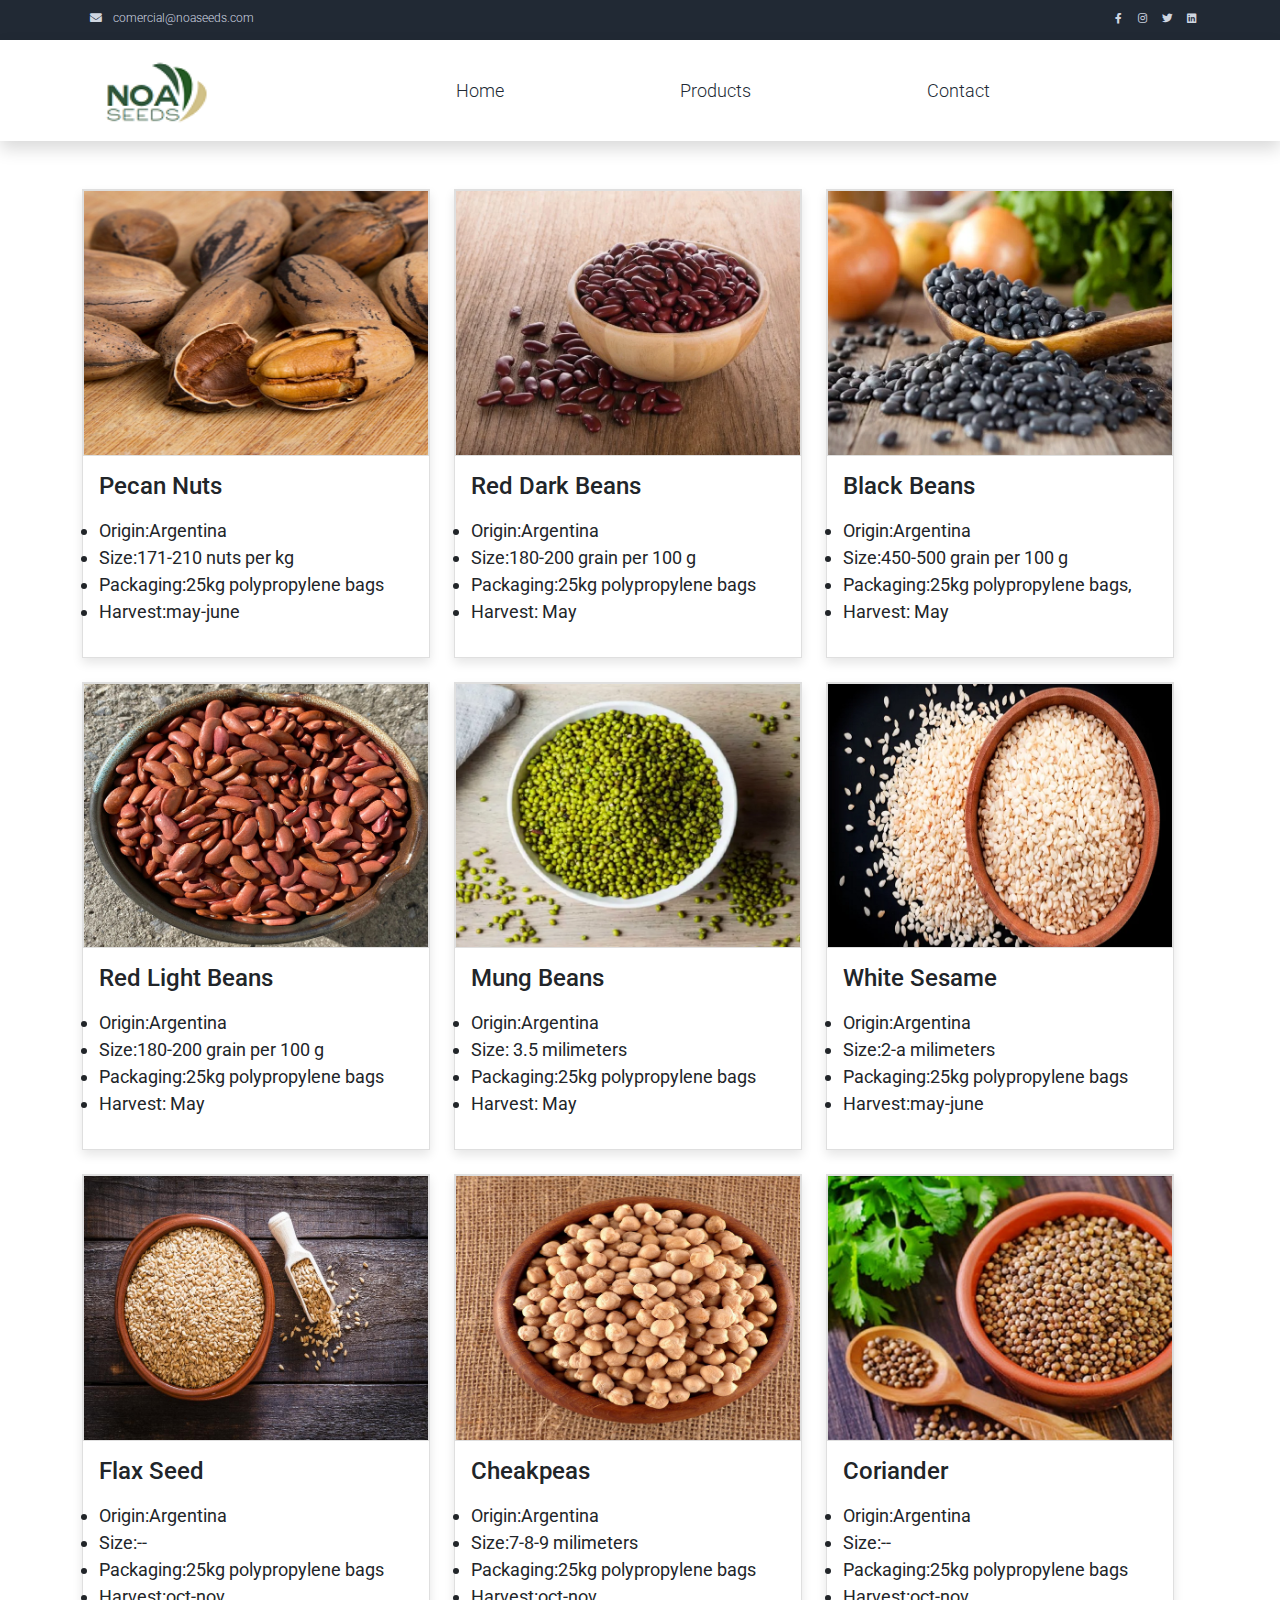
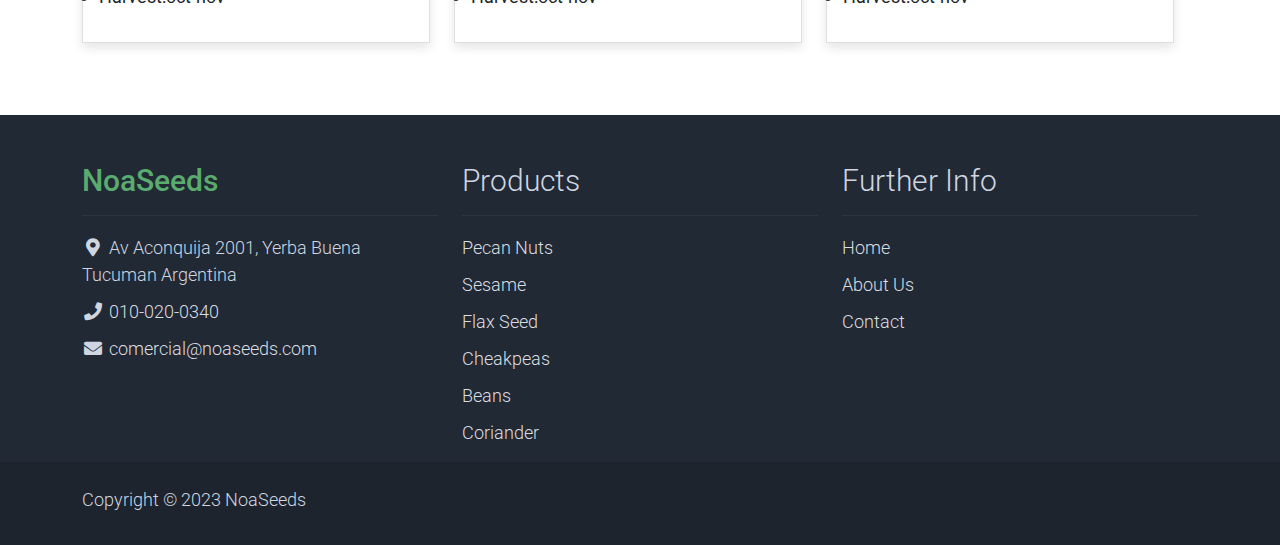
==== shop.html @ 42c62831 "pagina completa" ====
<!DOCTYPE html>
<html lang="en">

<head>
    <title>NoaSeeds Export Company </title>
    <meta charset="utf-8">
    <meta name="viewport" content="width=device-width, initial-scale=1">

    <link rel="apple-touch-icon" href="assets/img/apple-icon.png">
    <link rel="shortcut icon" type="image/x-icon" href="assets/img/favicon.ico">

    <link rel="stylesheet" href="assets/css/bootstrap.min.css">
    <link rel="stylesheet" href="assets/css/templatemo.css">
    <link rel="stylesheet" href="assets/css/custom.css">

    <!-- Load fonts style after rendering the layout styles -->
    <link rel="stylesheet" href="https://fonts.googleapis.com/css2?family=Roboto:wght@100;200;300;400;500;700;900&display=swap">
    <link rel="stylesheet" href="assets/css/fontawesome.min.css">

</head>

<body>
    <!-- Start Top Nav -->
    <nav class="navbar navbar-expand-lg bg-dark navbar-light d-none d-lg-block" id="templatemo_nav_top">
        <div class="container text-light">
            <div class="w-100 d-flex justify-content-between">
                <div>
                    <i class="fa fa-envelope mx-2"></i>
                    <a class="navbar-sm-brand text-light text-decoration-none" href="mailto:comercial@noaseeds.com">comercial@noaseeds.com</a>
                </div>
                <div>
                    <a class="text-light" href="" target="_blank" rel="sponsored"><i class="fab fa-facebook-f fa-sm fa-fw me-2"></i></a>
                    <a class="text-light" href="" target="_blank"><i class="fab fa-instagram fa-sm fa-fw me-2"></i></a>
                    <a class="text-light" href="" target="_blank"><i class="fab fa-twitter fa-sm fa-fw me-2"></i></a>
                    <a class="text-light" href="" target="_blank"><i class="fab fa-linkedin fa-sm fa-fw"></i></a>
                </div>
            </div>
        </div>
    </nav>
    <!-- Close Top Nav -->


    <!-- Header -->
    <nav class="navbar navbar-expand-lg navbar-light shadow">
        <div class="container d-flex justify-content-between align-items-center">

            <a class="navbar-brand" href="index.html">
                <img src="assets/img/logo .png" alt="" width="150px" height="75px" />
              </a>
            <button class="navbar-toggler border-0" type="button" data-bs-toggle="collapse" data-bs-target="#templatemo_main_nav" aria-controls="navbarSupportedContent" aria-expanded="false" aria-label="Toggle navigation">
                <span class="navbar-toggler-icon"></span>
            </button>

            <div class="align-self-center collapse navbar-collapse flex-fill  d-lg-flex justify-content-lg-between" id="templatemo_main_nav">
                <div class="flex-fill">
                    <ul class="nav navbar-nav d-flex justify-content-between mx-lg-auto">
                        <li class="nav-item">
                            <a class="nav-link" href="index.html">Home</a>
                        </li>
                        <li class="nav-item">
                            <a class="nav-link" href="shop.html">Products</a>
                        </li>
                        <li class="nav-item">
                            <a class="nav-link" href="contact.html">Contact</a>
                        </li>
                    </ul>
                </div>
            </div>

        </div>
    </nav>
    <!-- Close Header -->

    <!-- Modal -->
    <div class="modal fade bg-white" id="templatemo_search" tabindex="-1" role="dialog" aria-labelledby="exampleModalLabel" aria-hidden="true">
        <div class="modal-dialog modal-lg" role="document">
            <div class="w-100 pt-1 mb-5 text-right">
                <button type="button" class="btn-close" data-bs-dismiss="modal" aria-label="Close"></button>
            </div>
            <form action="" method="get" class="modal-content modal-body border-0 p-0">
                <div class="input-group mb-2">
                    <input type="text" class="form-control" id="inputModalSearch" name="q" placeholder="Search ...">
                    <button type="submit" class="input-group-text bg-success text-light">
                        <i class="fa fa-fw fa-search text-white"></i>
                    </button>
                </div>
            </form>
        </div>
    </div>



    <!-- Start Content -->
    <div class="container py-5">
        <div class="row">
                <div class="row">
                    <div class="col-md-4">
                        <div class="card mb-4 product-wap rounded-0">
                            <div class="card rounded-0">
                                <img class="card-img rounded-0 img-fluid" src="assets/img/pecana editada.png">
                            </div>
                            <div class="card-body">
                              <h4>Pecan Nuts</h4>
                              <p>
                                <lu>
                                    <li><b>Origin:Argentina</b></li>
                                    <li><b>Size:171-210 nuts per kg</b></li>
                                    <li><b>Packaging:25kg polypropylene bags</b></li>
                                    <li><b>Harvest:may-june</b></li>
                                </lu>
                              </p> 
                            </div>
                        </div>
                    </div>
                    <div class="col-md-4">
                        <div class="card mb-4 product-wap rounded-0">
                            <div class="card rounded-0">
                                <img class="card-img rounded-0 img-fluid" src="assets/img/poroto rojo dark.webp">
                            </div>
                            <div class="card-body">
                              <h4>Red Dark Beans</h4>
                              <p>
                                <lu>
                                    <li><b>Origin:Argentina</b></li>
                                    <li><b>Size:180-200 grain per 100 g</b></li>
                                    <li><b>Packaging:25kg polypropylene bags</b></li>
                                    <li><b>Harvest: May</b></li>
                                </lu>
                              </p> 
                            </div>
                        </div>
                    </div>
                    <div class="col-md-4">
                        <div class="card mb-4 product-wap rounded-0">
                            <div class="card rounded-0">
                                <img class="card-img rounded-0 img-fluid" src="assets/img/poroto negro editado.png">
                            </div>
                            <div class="card-body">
                              <h4>Black Beans</h4>
                              <p>
                                <lu>
                                    <li><b>Origin:Argentina</b></li>
                                    <li><b>Size:450-500 grain per 100 g</b></li>
                                    <li><b>Packaging:25kg polypropylene bags,</b></li>
                                    <li><b>Harvest: May</b></li>
                                </lu>
                              </p> 
                            </div>
                        </div>
                    </div>
                    <div class="col-md-4">
                        <div class="card mb-4 product-wap rounded-0">
                            <div class="card rounded-0">
                                <img class="card-img rounded-0 img-fluid" src="assets/img/LightRed editada.png">
                            </div>
                            <div class="card-body">
                              <h4>Red Light Beans</h4>
                              <p>
                                <lu>
                                    <li><b>Origin:Argentina</b></li>
                                    <li><b>Size:180-200 grain per 100 g</b></li>
                                    <li><b>Packaging:25kg polypropylene bags</b></li>
                                    <li><b>Harvest: May</b></li>
                                </lu>
                              </p> 
                            </div>
                        </div>
                    </div>
                    <div class="col-md-4">
                        <div class="card mb-4 product-wap rounded-0">
                            <div class="card rounded-0">
                                <img class="card-img rounded-0 img-fluid" src="assets/img/mung-beans editada.png">
                            </div>
                            <div class="card-body">
                              <h4>Mung Beans</h4>
                              <p> 
                                <lu>
                                    <li><b>Origin:Argentina</b></li>
                                    <li><b>Size: 3.5 milimeters</b></li>
                                    <li><b>Packaging:25kg polypropylene bags</b></li>
                                    <li><b>Harvest: May</b></li>
                                </lu>
                              </p> 
                            </div>
                        </div>
                    </div>
                    <div class="col-md-4">
                        <div class="card mb-4 product-wap rounded-0">
                            <div class="card rounded-0">
                                <img class="card-img rounded-0 img-fluid" src="assets/img/white sesame edditada.png">
                            </div>
                            <div class="card-body">
                              <h4>White Sesame</h4>
                              <p> 
                                <lu>
                                    <li><b>Origin:Argentina</b></li>
                                    <li><b>Size:2-a milimeters</b></li>
                                    <li><b>Packaging:25kg polypropylene bags</b></li>
                                    <li><b>Harvest:may-june</b></li>
                            </lu>
                        </p> 
                            </div>
                        </div>
                    </div>
                    <div class="col-md-4">
                        <div class="card mb-4 product-wap rounded-0">
                            <div class="card rounded-0">
                                <img class="card-img rounded-0 img-fluid" src="assets/img/flaxseed editada.png">
                            </div>
                            <div class="card-body">
                              <h4>Flax Seed</h4>
                              <p> 
                                <lu>
                                    <li><b>Origin:Argentina</b></li>
                                    <li><b>Size:--</b></li>
                                    <li><b>Packaging:25kg polypropylene bags</b></li>
                                    <li><b>Harvest:oct-nov</b></li>
                                </lu>
                              </p> 
                            </div>
                        </div>
                    </div>
                    <div class="col-md-4">
                        <div class="card mb-4 product-wap rounded-0">
                            <div class="card rounded-0">
                                <img class="card-img rounded-0 img-fluid" src="assets/img/chickpeas editada.png">
                            </div>
                            <div class="card-body">
                              <h4>Cheakpeas</h4>
                              <p> 
                                <lu>
                                    <li><b>Origin:Argentina</b></li>
                                    <li><b>Size:7-8-9 milimeters</b></li>
                                    <li><b>Packaging:25kg polypropylene bags</b></li>
                                    <li><b>Harvest:oct-nov</b></li>
                                </lu>
                              </p> 
                            </div>
                        </div>
                    </div>
                    <div class="col-md-4">
                        <div class="card mb-4 product-wap rounded-0">
                            <div class="card rounded-0">
                                <img class="card-img rounded-0 img-fluid" src="assets/img/coriander editada.png">
                            </div>
                            <div class="card-body">
                              <h4>Coriander</h4>
                              <p>
                                <lu>
                                    <li><b>Origin:Argentina</b></li>
                                    <li><b>Size:--</b></li>
                                    <li><b>Packaging:25kg polypropylene bags</b></li>
                                    <li><b>Harvest:oct-nov</b></li>
                                </lu>
                            </p> 
                            </div>
                        </div>
                    </div>
            </div>

        </div>
    </div>
    <!-- End Content -->

    


    <!-- Start Footer -->
    <footer class="bg-dark" id="tempaltemo_footer">
        <div class="container">
            <div class="row">

                <div class="col-md-4 pt-5">
                    <h2 class="h2 text-success border-bottom pb-3 border-light logo">NoaSeeds</h2>
                    <ul class="list-unstyled text-light footer-link-list">
                        <li>
                            <i class="fas fa-map-marker-alt fa-fw"></i>
                            Av Aconquija 2001, Yerba Buena Tucuman Argentina
                        </li>
                        <li>
                            <i class="fa fa-phone fa-fw"></i>
                            <a class="text-decoration-none" href="tel:010-020-0340">010-020-0340</a>
                        </li>
                        <li>
                            <i class="fa fa-envelope fa-fw"></i>
                            <a class="text-decoration-none" href="mailto:info@company.com">comercial@noaseeds.com</a>
                        </li>
                    </ul>
                </div>

                <div class="col-md-4 pt-5">
                    <h2 class="h2 text-light border-bottom pb-3 border-light">Products</h2>
                    <ul class="list-unstyled text-light footer-link-list">
                        <li><a class="text-decoration-none" href="#">Pecan Nuts</a></li>
                        <li><a class="text-decoration-none" href="#">Sesame</a></li>
                        <li><a class="text-decoration-none" href="#">Flax Seed</a></li>
                        <li><a class="text-decoration-none" href="#">Cheakpeas</a></li>
                        <li><a class="text-decoration-none" href="#">Beans</a></li>
                        <li><a class="text-decoration-none" href="#">Coriander</a></li>
                    </ul>
                </div>

                <div class="col-md-4 pt-5">
                    <h2 class="h2 text-light border-bottom pb-3 border-light">Further Info</h2>
                    <ul class="list-unstyled text-light footer-link-list">
                        <li><a class="text-decoration-none" href="#">Home</a></li>
                        <li><a class="text-decoration-none" href="#">About Us</a></li>
                        <li><a class="text-decoration-none" href="contact.html">Contact</a></li>
                    </ul>
                </div>

            </div>

            
        </div>

        <div class="w-100 bg-black py-3">
            <div class="container">
                <div class="row pt-2">
                    <div class="col-12">
                        <p class="text-left text-light">
                            Copyright &copy; 2023 NoaSeeds 
                        </p>
                    </div>
                </div>
            </div>
        </div>

    </footer>
    <!-- End Footer -->

    <!-- Start Script -->
    <script src="assets/js/jquery-1.11.0.min.js"></script>
    <script src="assets/js/jquery-migrate-1.2.1.min.js"></script>
    <script src="assets/js/bootstrap.bundle.min.js"></script>
    <script src="assets/js/templatemo.js"></script>
    <script src="assets/js/custom.js"></script>
    <!-- End Script -->
</body>

</html>
---- assets/css/templatemo.css ----
/*

TemplateMo 559 Zay Shop

https://templatemo.com/tm-559-zay-shop

---------------------------------------------
Table of contents
------------------------------------------------
1. Typography
2. General
3. Nav
4. Hero Carousel
5. Accordion
6. Shop
7. Product
8. Carousel Hero
9. Carousel Brand
10. Services
11. Contact map
12. Footer
13. Small devices (landscape phones, 576px and up)
14. Medium devices (tablets, 768px and up)
15. Large devices (desktops, 992px and up)
16. Extra large devices (large desktops, 1200px and up)
--------------------------------------------- */


.carousel-item img{
  object-fit: cover;
  width: 100%;
  
}

/* Typography */
body, ul, li, p, a, label, input, div {
  font-family: 'Roboto', sans-serif;
  font-size: 18px !important;
  font-weight: 300 !important;
}
.h1 {
  font-family: 'Roboto', sans-serif;
  font-size: 48px !important;
  font-weight: 200 !important;
}
.h2 {
  font-family: 'Roboto', sans-serif;
  font-size: 30px !important;
  font-weight: 300;
}
.h3 {
  font-family: 'Roboto', sans-serif;
  font-size: 22px !important;
}
/* General */
.logo { font-weight: 500 !important;}
.text-warning {  color: #ede861 !important;}
.text-muted { color: #bcbcbc !important;}
.text-success { color: #59ab6e !important;}
.text-light { color: #cfd6e1 !important;}
.bg-dark { background-color: #212934 !important;}
.bg-light { background-color: #e9eef5 !important;}
.bg-black { background-color: #1d242d !important;}
.bg-success { background-color: #59ab6e !important;}
.btn-success {
  background-color: #59ab6e !important;
  border-color: #56ae6c !important;
}
.pagination .page-link:hover {color: #000;}
.pagination .page-link:hover, .pagination .page-link.active {
  background-color: #69bb7e;
  color: #fff;
}
/* Nav */
#templatemo_nav_top { min-height: 40px;}
#templatemo_nav_top * { font-size: .9em !important;}
#templatemo_main_nav a { color: #212934;}
#templatemo_main_nav a:hover { color: #69bb7e;}
#templatemo_main_nav .navbar .nav-icon { margin-right: 20px;}

/* Hero Carousel */
#template-mo-zay-hero-carousel { background: #efefef !important;}
/* Accordion */
.templatemo-accordion a { color: #000;}
.templatemo-accordion a:hover { color: #333d4a;}
/* Shop */
.shop-top-menu a:hover { color: #69bb7e !important;}
/* Product */
.product-wap { box-shadow: 0px 5px 10px 0px rgba(0, 0, 0, 0.10);}
.product-wap .product-color-dot.color-dot-red { background:#f71515;}
.product-wap .product-color-dot.color-dot-blue { background:#6db4fe;}
.product-wap .product-color-dot.color-dot-black { background:#000000;}
.product-wap .product-color-dot.color-dot-light { background:#e0e0e0;}
.product-wap .product-color-dot.color-dot-green { background:#0bff7e;}
.card.product-wap .card .product-overlay {
  background: rgba(0,0,0,.2);
  visibility: hidden;
  opacity: 0;
  transition: .3s;
}
.card.product-wap:hover .card .product-overlay {
  visibility: visible;
  opacity: 1;
}
.card.product-wap a { color: #000;}
#carousel-related-product .slick-slide:focus { outline: none !important;}
#carousel-related-product .slick-dots li button:before {
  font-size: 15px;
  margin-top: 20px;
}
/* Brand */
.brand-img {
  filter: grayscale(100%);
  opacity: 0.5;
  transition: .5s;
}
.brand-img:hover {
  filter: grayscale(0%);
  opacity: 1;
}
/* Carousel Hero */
#template-mo-zay-hero-carousel .carousel-indicators li {
  margin-top: -50px;
  background-color: #59ab6e;
}
#template-mo-zay-hero-carousel .carousel-control-next i,
#template-mo-zay-hero-carousel .carousel-control-prev i {
  color: #59ab6e !important;
  font-size: 2.8em !important;
}
/* Carousel Brand */
.tempaltemo-carousel .h1 {
  font-size: .5em !important;
  color: #000 !important;
}
/* Services */
.services-icon-wap {transition: .3s;}
.services-icon-wap:hover, .services-icon-wap:hover i {color: #fff;}
.services-icon-wap:hover {background: #69bb7e;}
/* Contact map */
.leaflet-control a, .leaflet-control { font-size: 10px !important;}
.form-control { border: 1px solid #e8e8e8;}
/* Footer */
#tempaltemo_footer a { color: #dcdde1;}
#tempaltemo_footer a:hover { color: #68bb7d;}
#tempaltemo_footer ul.footer-link-list li { padding-top: 10px;}
#tempaltemo_footer ul.footer-icons li {
  width: 2.6em;
  height: 2.6em;
  line-height: 2.6em;
}
#tempaltemo_footer ul.footer-icons li:hover {
  background-color: #cfd6e1;
  transition: .5s;
}
#tempaltemo_footer ul.footer-icons li:hover i {
  color: #212934;
  transition: .5s;
}
#tempaltemo_footer .border-light { border-color: #2d343f !important;}
/*
// Extra small devices (portrait phones, less than 576px)
// No media query since this is the default in Bootstrap
*/
/* Small devices (landscape phones, 576px and up)*/
.product-wap .h3, .product-wap li, .product-wap i, .product-wap p {
  font-size: 12px !important;
}
.product-wap .product-color-dot {
  width: 6px;
  height: 6px;
}

@media (min-width: 576px) {
  .tempaltemo-carousel .h1 { font-size: 1em !important;}
}

/*// Medium devices (tablets, 768px and up)*/
@media (min-width: 768px) {
  #templatemo_main_nav .navbar-nav {max-width: 450px;}
 }

/* Large devices (desktops, 992px and up)*/
@media (min-width: 992px) {
  #templatemo_main_nav .navbar-nav {max-width: 550px;}
  #template-mo-zay-hero-carousel .carousel-item {min-height: 30rem !important;}
  .product-wap .h3, .product-wap li, .product-wap i, .product-wap p {font-size: 18px !important;}
  .product-wap .product-color-dot {
    width: 12px;
    height: 12px;
  }
}

/* Extra large devices (large desktops, 1200px and up)*/
@media (min-width: 1200px) {}
---- assets/css/custom.css ----
/*
Custom Css
*/

    /*.galeria{
    
            width: 100%;
            height: 200px !important; 
            border-top-left-radius: calc(0.25rem - 1px);
            border-top-right-radius: calc(0.25rem - 1px);
        
    }
    .carousel-item {
        height: 65vh;
        min-height: 300px;
        background: no-repeat center center scroll;
        -webkit-background-size: cover;
        -moz-background-size: cover;
        -o-background-size: cover;
        background-size: cover;
      }
      
      .card-columns .card {
        display: inline-block;
        width: 100%;
      }
      
      .card-img-top {
        width: 100%;
        height: 200px !important; 
        border-top-left-radius: calc(0.25rem - 1px);
        border-top-right-radius: calc(0.25rem - 1px);
      }*/
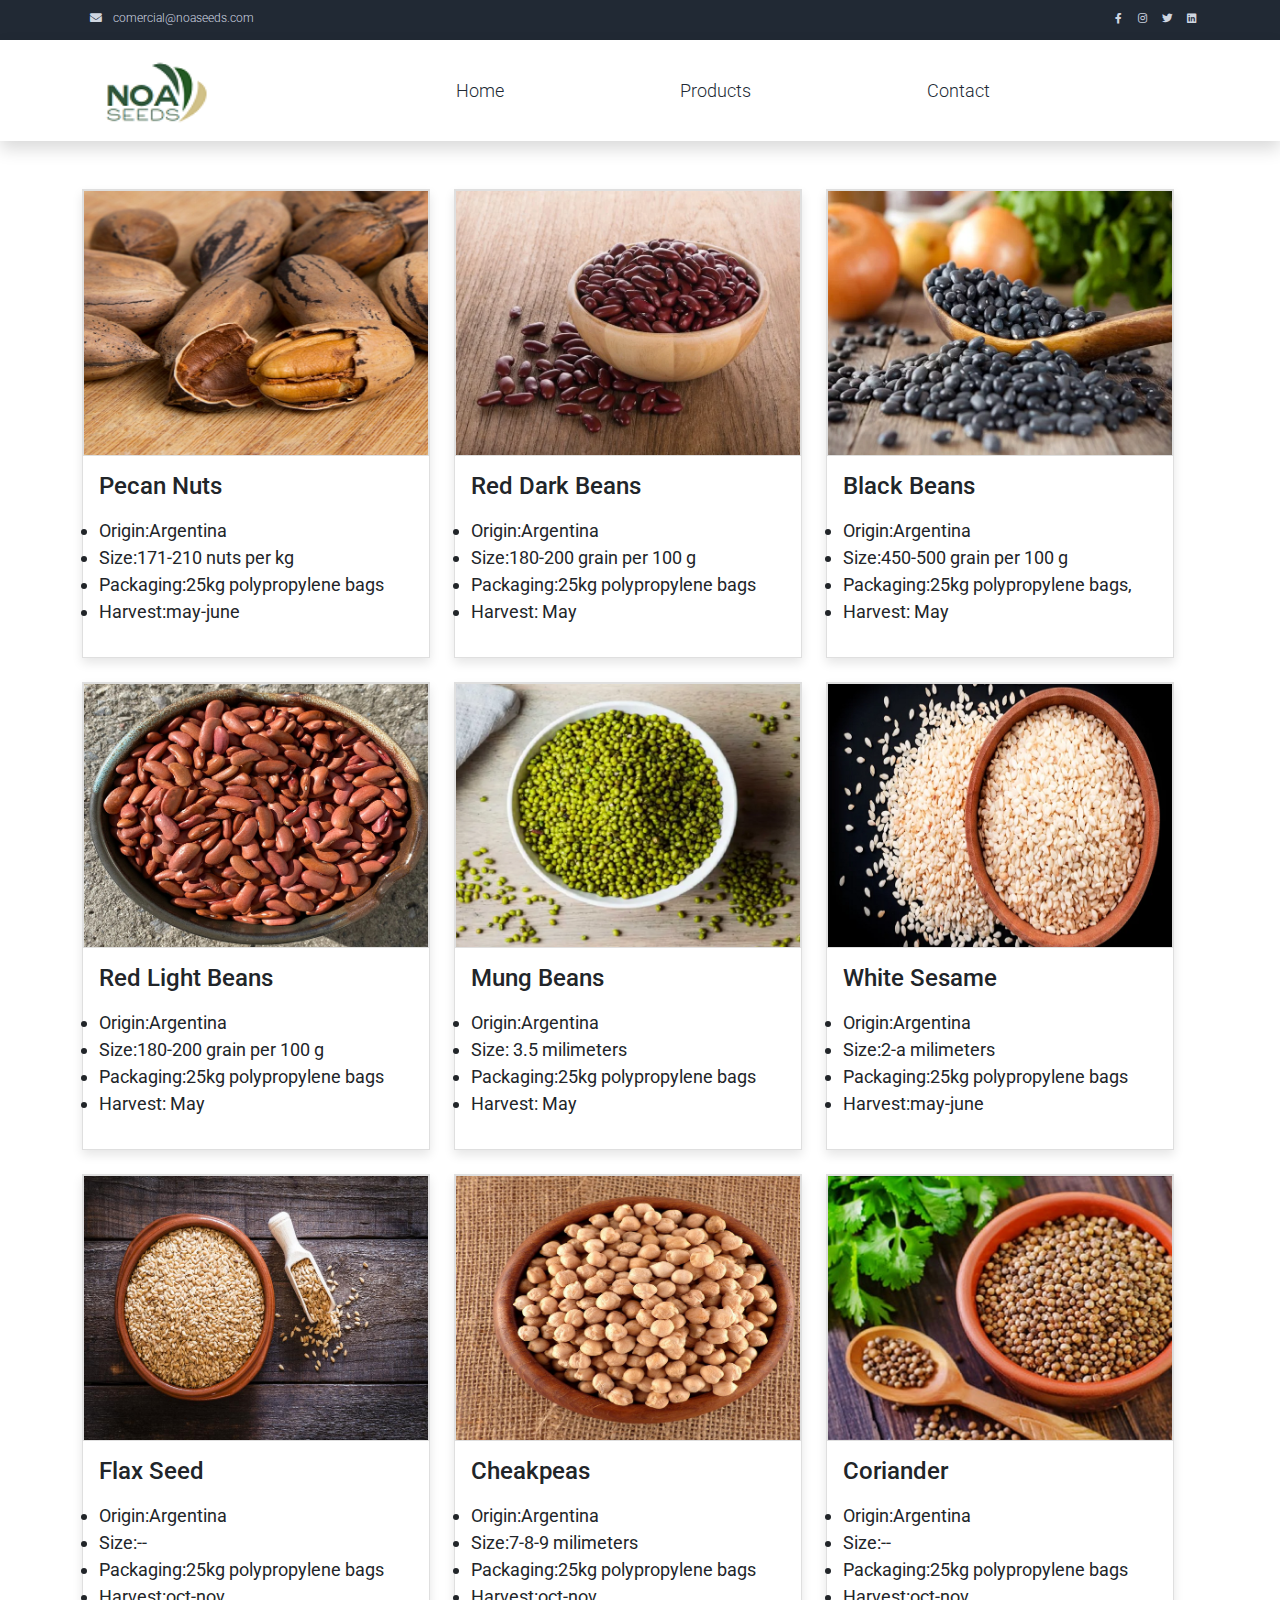
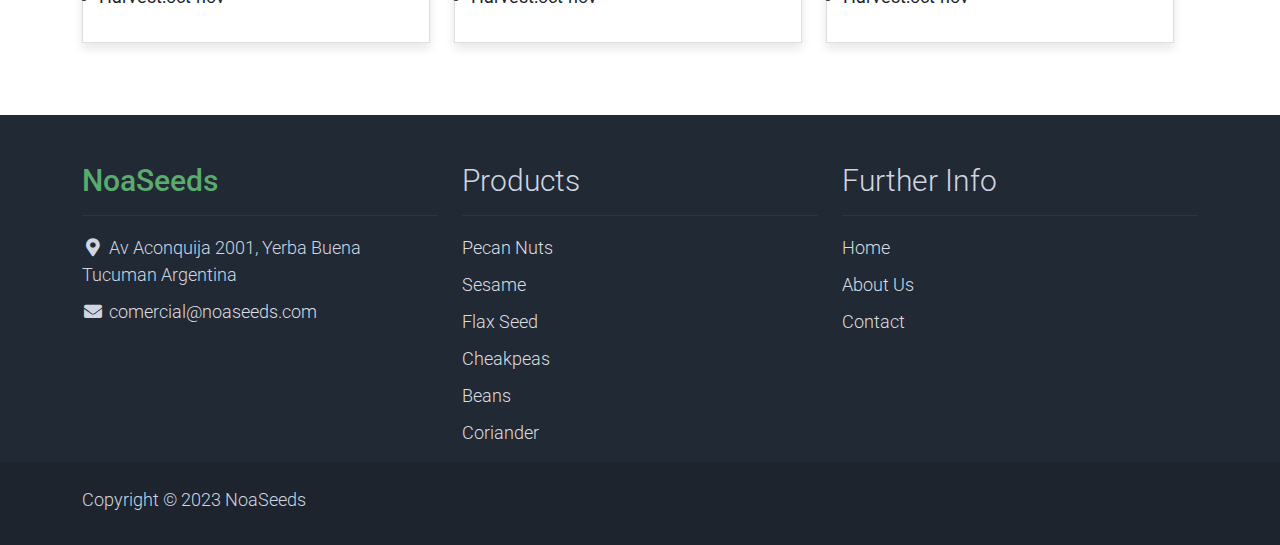
==== commit ef7830e6: "cambio en ver mas y detalle" ====
--- a/shop.html
+++ b/shop.html
@@ -276,10 +276,6 @@
                         <li>
                             <i class="fas fa-map-marker-alt fa-fw"></i>
                             Av Aconquija 2001, Yerba Buena Tucuman Argentina
-                        </li>
-                        <li>
-                            <i class="fa fa-phone fa-fw"></i>
-                            <a class="text-decoration-none" href="tel:010-020-0340">010-020-0340</a>
                         </li>
                         <li>
                             <i class="fa fa-envelope fa-fw"></i>
